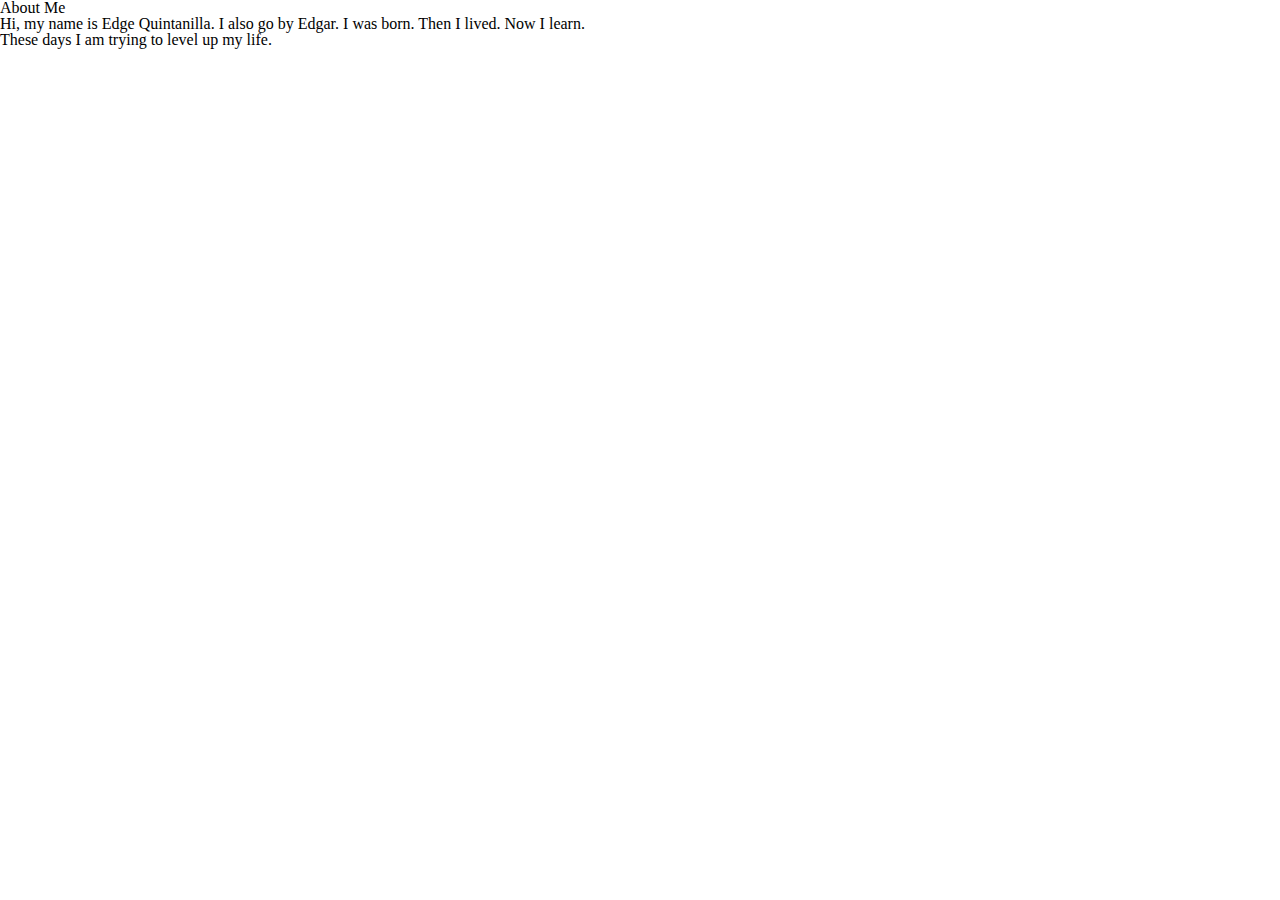
==== index.html @ 43d7d37e "Started HTML and pointed towards reset.css" ====
<! DOCTYPE html>
<html>
<head>
<TITLE>Portfolio - Edge Quintanilla</TITLE>
<link rel="stylesheet" type="text/css" href="assets/css/reset.css">
</head>
<body>
<h1>About Me</h1>	
	<p>
	Hi, my name is Edge Quintanilla. I also go by Edgar. I was born. Then I lived. Now I learn. 
	</p>
	<p>
		These days I am trying to level up my life.
	</p>

</body>

</html>
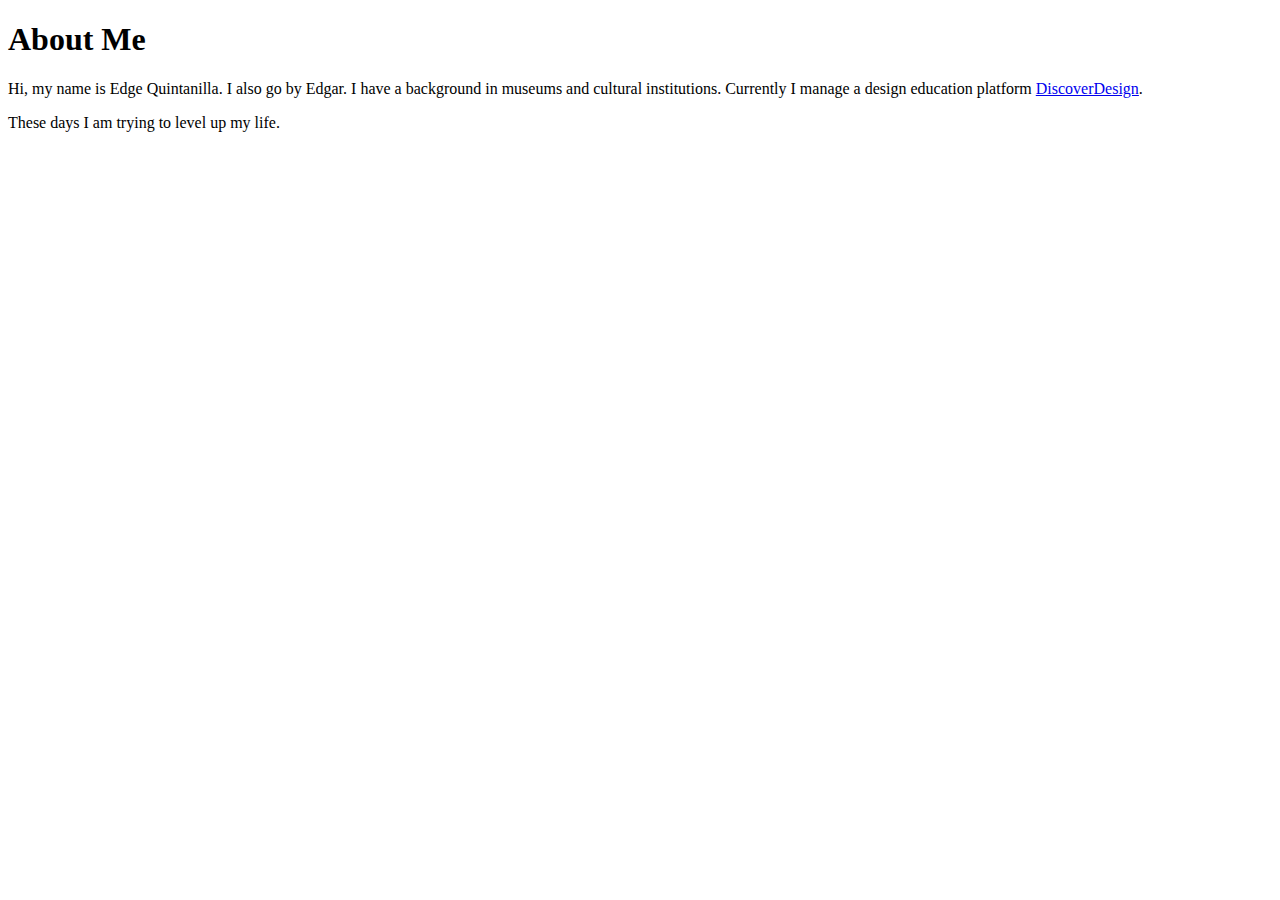
==== commit da0269ce: "Added DD link to HTML" ====
--- a/index.html
+++ b/index.html
@@ -1,13 +1,13 @@
-<! DOCTYPE html>
+<!DOCTYPE html>
 <html>
 <head>
 <TITLE>Portfolio - Edge Quintanilla</TITLE>
-<link rel="stylesheet" type="text/css" href="assets/css/reset.css">
+<link rel="stylesheet" type="text/css" href="assets/css/style.css">
 </head>
 <body>
 <h1>About Me</h1>	
 	<p>
-	Hi, my name is Edge Quintanilla. I also go by Edgar. I was born. Then I lived. Now I learn. 
+	Hi, my name is Edge Quintanilla. I also go by Edgar. I have a background in museums and cultural institutions. Currently I manage a design education platform <a href="http://discoverdesign.org">DiscoverDesign</a>. 
 	</p>
 	<p>
 		These days I am trying to level up my life.
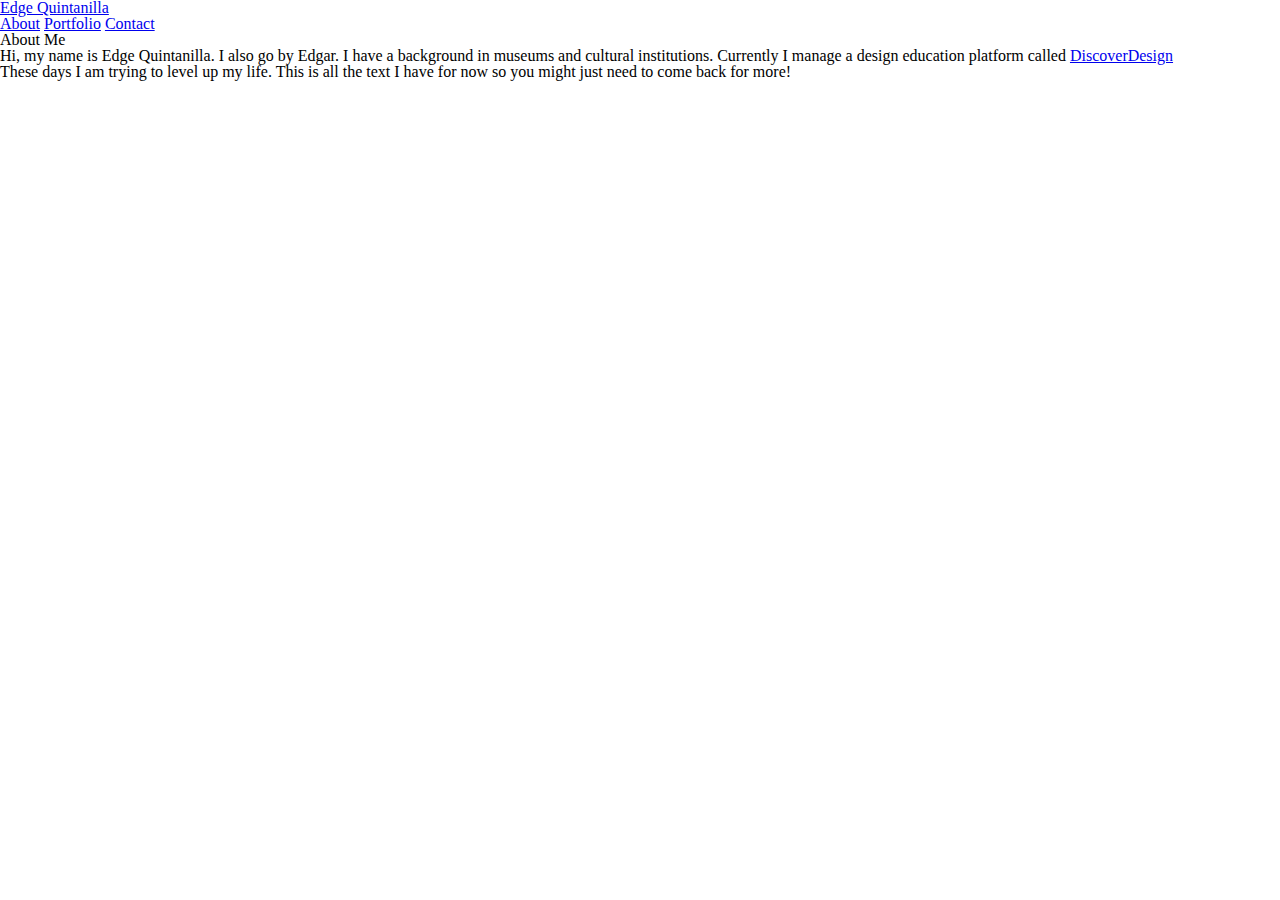
==== commit d5e0053e: "Added a bare bones version including reset.css" ====
--- a/index.html
+++ b/index.html
@@ -2,16 +2,27 @@
 <html>
 <head>
 <TITLE>Portfolio - Edge Quintanilla</TITLE>
+<link rel="stylesheet" type="text/css" href="assets/css/reset.css">
 <link rel="stylesheet" type="text/css" href="assets/css/style.css">
 </head>
+<header id="masthead">
+    <div class="container">
+      <a href="index.html" id="logo">Edge Quintanilla</a>
+      <nav>
+        <a href="index.html">About</a>
+        <a href="portfolio.html">Portfolio</a>
+        <a href="contact.html">Contact</a>
+      </nav>
+    </div>
+  </header>
 <body>
-<h1>About Me</h1>	
-	<p>
-	Hi, my name is Edge Quintanilla. I also go by Edgar. I have a background in museums and cultural institutions. Currently I manage a design education platform <a href="http://discoverdesign.org">DiscoverDesign</a>. 
-	</p>
-	<p>
-		These days I am trying to level up my life.
-	</p>
+<h1>About Me</h1> 
+  <p>
+  Hi, my name is Edge Quintanilla. I also go by Edgar. I have a background in museums and cultural institutions. Currently I manage a design education platform called <a href="http://discoverdesign.org" target="_blank">DiscoverDesign</a>
+  </p>
+  <p>
+    These days I am trying to level up my life. This is all the text I have for now so you might just need to come back for more!
+  </p>
 
 </body>
 
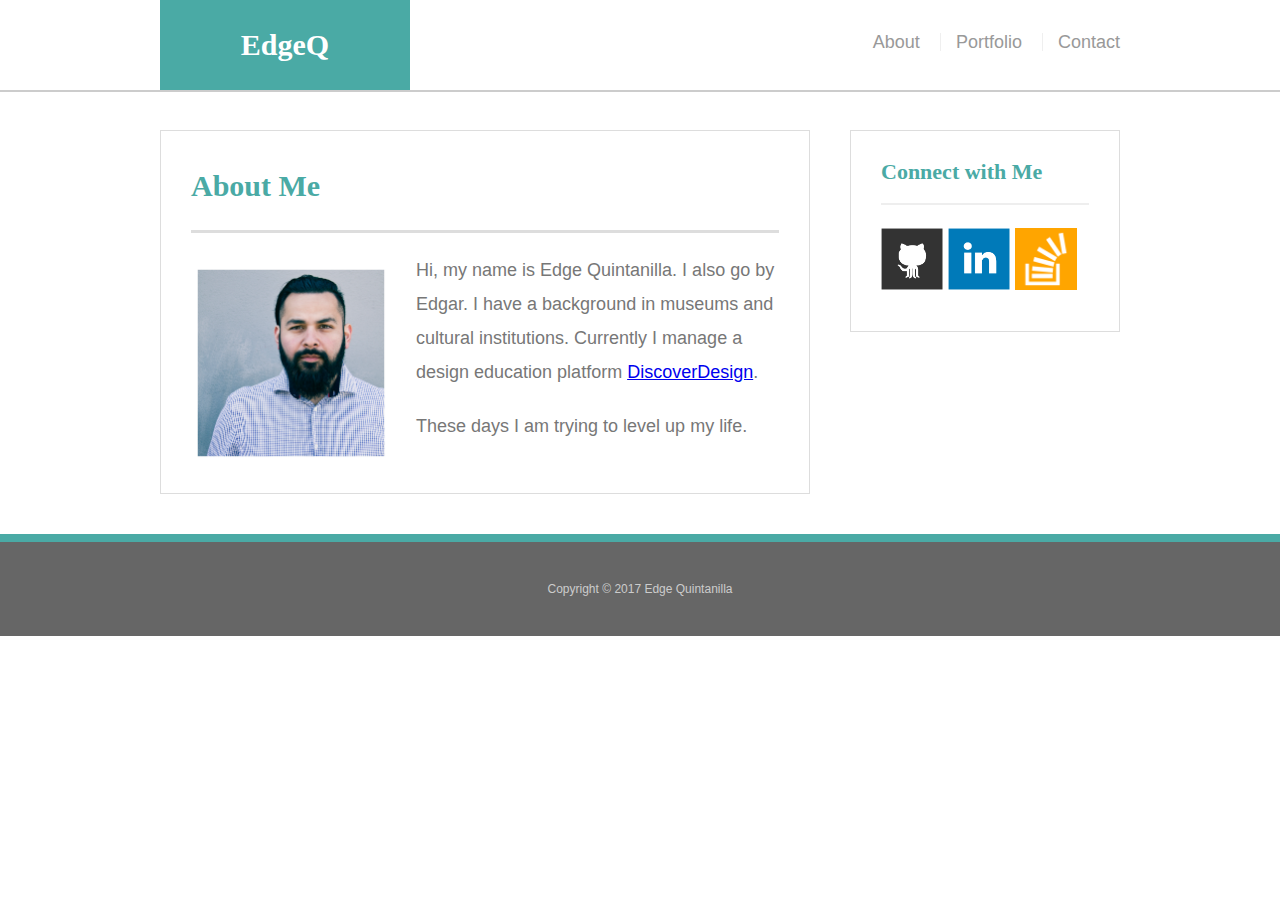
==== commit 5cd81c08: "added consistent styling across pages. Added content." ====
--- a/index.html
+++ b/index.html
@@ -1,13 +1,19 @@
-<!DOCTYPE html>
-<html>
+<!doctype html>
+<html lang="en-us">
+<!--Browser Meta Info-->
 <head>
-<TITLE>Portfolio - Edge Quintanilla</TITLE>
-<link rel="stylesheet" type="text/css" href="assets/css/reset.css">
-<link rel="stylesheet" type="text/css" href="assets/css/style.css">
+  <meta charset="UTF-8">
+  <title>About | Edge Quintanilla</title>
+  <link rel="stylesheet" type="text/css" href="assets/css/reset.css">
+  <link rel="stylesheet" type="text/css" href="assets/css/style.css">
+<!--Stylsheets go here-->
 </head>
-<header id="masthead">
+
+<body>
+<!--header is consistent info with Nav at top-->
+  <header id="masthead">
     <div class="container">
-      <a href="index.html" id="logo">Edge Quintanilla</a>
+      <a href="index.html" id="logo">EdgeQ</a>
       <nav>
         <a href="index.html">About</a>
         <a href="portfolio.html">Portfolio</a>
@@ -15,15 +21,36 @@
       </nav>
     </div>
   </header>
-<body>
-<h1>About Me</h1> 
-  <p>
-  Hi, my name is Edge Quintanilla. I also go by Edgar. I have a background in museums and cultural institutions. Currently I manage a design education platform called <a href="http://discoverdesign.org" target="_blank">DiscoverDesign</a>
-  </p>
-  <p>
-    These days I am trying to level up my life. This is all the text I have for now so you might just need to come back for more!
-  </p>
+<!--Main content area sections. Note that I have both id and class...-->
+  <div id="main-container" class="container">
+    <section class="main-section">
+      <h1>About Me</h1>
 
+      <img src="assets/images/MugShot.jpg" class="auth-image" alt="Edge Quintanilla">
+
+      <p>Hi, my name is Edge Quintanilla. I also go by Edgar. I have a background in museums and cultural institutions. Currently I manage a design education platform <a href="http://discoverdesign.org">DiscoverDesign</a>. 
+    </p>
+    <p>These days I am trying to level up my life.
+    </p>
+
+    </section>
+
+    <section class="sidebar">
+      <div id="connect">
+        <h2>Connect with Me</h2>
+
+        <a href="https://github.com/edgeq" target="_blank"><img src="assets/images/github-128.png" class="social" alt="GitHub" /></a>
+        <a href="https://www.linkedin.com/in/equintanilla/" target="_blank"><img src="assets/images/linkedin-128.png" class="social" alt="LinkedIn" /></a>
+        <a href="https://stackoverflow.com/users/8360675/edge-quintanilla?tab=profile" target="_blank"><img src="assets/images/stackoverflow-128.png" class="social" alt="Stack Overflow" /></a>
+      </div>
+    </section>
+  </div>
+
+  <footer>
+    <div class="container">
+      Copyright &copy; 2017 Edge Quintanilla
+    </div>
+  </footer>
 </body>
 
 </html>--- a/assets/css/style.css
+++ b/assets/css/style.css
@@ -0,0 +1,245 @@
+body {
+  font-family: Arial, "Helvetica Neue", Helvetica, sans-serif;
+  font-size: 18px;
+  line-height: 34px;
+  color: #777;
+  background: url("../images/concrete_seamless.png");
+}
+
+* {
+  box-sizing: border-box;
+}
+
+/* general */
+
+.container {
+  width: 100%;
+  max-width: 960px;
+  margin: 0 auto;
+  clear: both;
+}
+
+h1,
+h2,
+h3,
+p {
+  margin-bottom: 20px;
+}
+
+p:last-child {
+  margin-bottom: 0;
+}
+
+h1,
+h2,
+h3 {
+  font-family: Georgia, Times, "Times New Roman", serif;
+  font-weight: 700;
+  color: #4aaaa5;
+}
+
+h1 {
+  padding-bottom: 20px;
+  font-size: 30px;
+  line-height: 49px;
+  border-bottom: 3px solid #ddd;
+}
+
+h2,
+h3 {
+  font-size: 22px;
+}
+
+/* header */
+
+#masthead {
+  position: fixed;
+  z-index: 99;
+  width: 100%;
+  margin: 0 0 30px;
+  overflow: auto;
+  color: #fff;
+  background: #fff;
+  border-bottom: 2px solid #ccc;
+}
+
+#logo {
+  float: left;
+  width: 250px;
+  height: 90px;
+  font-family: Georgia, Times, "Times New Roman", serif;
+  font-size: 30px;
+  font-weight: 700;
+  line-height: 90px;
+  color: #fff;
+  text-align: center;
+  text-decoration: none;
+  background: #4aaaa5;
+}
+
+nav {
+  float: right;
+  margin-top: 25px;
+}
+
+nav a {
+  display: inline-block;
+  padding-left: 15px;
+  margin-left: 15px;
+  line-height: 18px;
+  color: #999;
+  text-decoration: none;
+  border-left: 1px solid #efefef;
+}
+
+nav a:first-child {
+  border-left: 0 none;
+}
+
+/* footer */
+
+footer {
+  padding: 30px 0;
+  clear: both;
+  font-size: 12px;
+  color: #fff;
+  color: #ccc;
+  text-align: center;
+  background: #666;
+  border-top: 8px solid #4aaaa5;
+}
+
+/* sidebar */
+
+.sidebar {
+  float: right;
+  width: 100%;
+  max-width: 270px;
+  padding: 30px;
+  margin-bottom: 20px;
+  background: #fff;
+  border: 1px solid #ddd;
+}
+
+h3,
+.sidebar h2 {
+  padding-bottom: 20px;
+  margin-bottom: 15px;
+  line-height: 22px;
+  border-bottom: 2px solid #eee;
+}
+
+.social {
+  width: 62px;
+  height: 62px;
+  margin-top: 8px;
+  margin-right: 5px;
+}
+
+.social:last-child {
+  margin-right: 0;
+}
+
+/* main */
+
+#main-container {
+  padding-top: 130px;
+}
+
+.main-section {
+  float: left;
+  width: 100%;
+  max-width: 650px;
+  padding: 30px;
+  margin: 0 0 40px;
+  background: #fff;
+  border: 1px solid #ddd;
+}
+
+/* portfolio page */
+
+.work {
+  position: relative;
+  float: left;
+  width: 274px;
+  margin: 20px 0 25px;
+  overflow: auto;
+}
+
+.work:nth-child(even) {
+  margin-right: 40px;
+}
+
+.work img {
+  width: 100%;
+  border: 0 none;
+  opacity: 0.8;
+}
+
+.work h3 {
+  position: absolute;
+  bottom: 20px;
+  width: 100%;
+  padding: 15px;
+  margin-bottom: 0;
+  font-weight: 300;
+  line-height: 30px;
+  color: #fff;
+  text-align: center;
+  background: #4aaaa5;
+  border-bottom: 0;
+}
+
+.auth-image {
+  float: left;
+  width: 200px;
+  height: auto;
+  margin-top: 10px;
+  margin-right: 25px;
+}
+
+/* contact page */
+
+#contact-form ul {
+  margin-bottom: 20px;
+}
+
+#contact-form li {
+  margin-bottom: 10px;
+}
+
+label,
+input[type=text],
+input[type=email],
+textarea {
+  display: block;
+  width: 100%;
+}
+
+input[type=text],
+input[type=email],
+textarea {
+  height: 35px;
+  padding: 0 10px;
+  font-size: 14px;
+  border: 1px solid #ddd;
+}
+
+textarea {
+  height: 200px;
+}
+
+input[type=submit] {
+  padding: 10px 30px;
+  font-size: 18px;
+  color: #fff;
+  cursor: pointer;
+  background: #4aaaa5;
+  border: 0 none;
+}
+
+.lightwidget-widget {
+  width: 100%; 
+  border: 0; 
+  overflow: auto;>
+  } 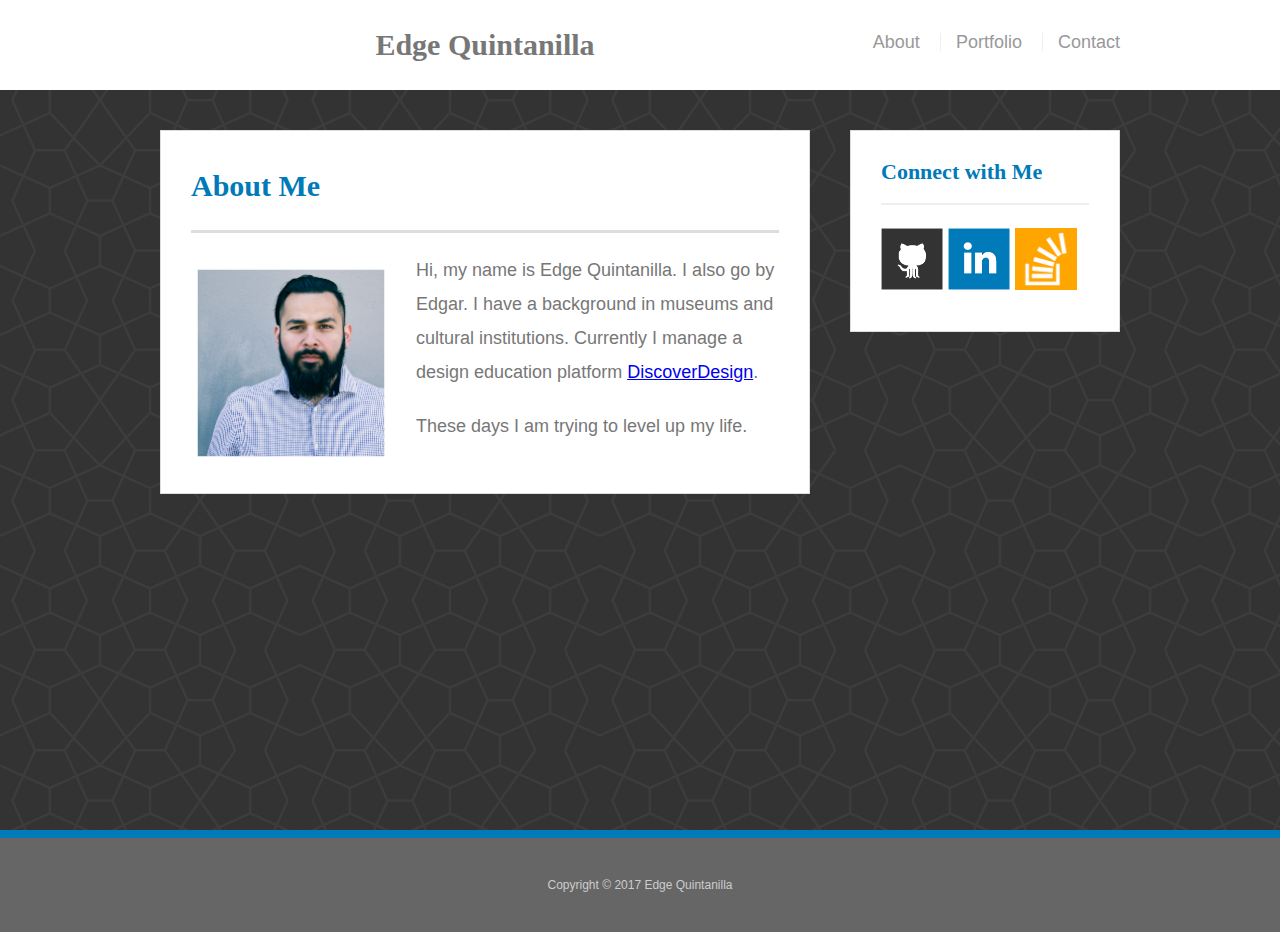
==== commit 2f9caf7f: "removed logo color. Simple is better." ====
--- a/index.html
+++ b/index.html
@@ -13,7 +13,7 @@
 <!--header is consistent info with Nav at top-->
   <header id="masthead">
     <div class="container">
-      <a href="index.html" id="logo">EdgeQ</a>
+      <a href="index.html" id="logo">Edge Quintanilla</a>
       <nav>
         <a href="index.html">About</a>
         <a href="portfolio.html">Portfolio</a>
--- a/assets/css/style.css
+++ b/assets/css/style.css
@@ -3,51 +3,11 @@
   font-size: 18px;
   line-height: 34px;
   color: #777;
-  background: url("../images/concrete_seamless.png");
+  background: url("../images/congruent_outline.png");
 }
 
 * {
   box-sizing: border-box;
-}
-
-/* general */
-
-.container {
-  width: 100%;
-  max-width: 960px;
-  margin: 0 auto;
-  clear: both;
-}
-
-h1,
-h2,
-h3,
-p {
-  margin-bottom: 20px;
-}
-
-p:last-child {
-  margin-bottom: 0;
-}
-
-h1,
-h2,
-h3 {
-  font-family: Georgia, Times, "Times New Roman", serif;
-  font-weight: 700;
-  color: #4aaaa5;
-}
-
-h1 {
-  padding-bottom: 20px;
-  font-size: 30px;
-  line-height: 49px;
-  border-bottom: 3px solid #ddd;
-}
-
-h2,
-h3 {
-  font-size: 22px;
 }
 
 /* header */
@@ -60,21 +20,21 @@
   overflow: auto;
   color: #fff;
   background: #fff;
-  border-bottom: 2px solid #ccc;
+  /*border-bottom: 2px solid #ccc;*/
 }
 
 #logo {
   float: left;
-  width: 250px;
+  width: 650px;
   height: 90px;
   font-family: Georgia, Times, "Times New Roman", serif;
   font-size: 30px;
   font-weight: 700;
   line-height: 90px;
-  color: #fff;
+  color: #777;
   text-align: center;
   text-decoration: none;
-  background: #4aaaa5;
+  background: #fff;
 }
 
 nav {
@@ -96,7 +56,56 @@
   border-left: 0 none;
 }
 
-/* footer */
+ /* content areas 
+  * The entire content area is `960px` wide.
+  * The main section content is `650px` wide.
+  * The sidebar is `270px` wide. 
+  */
+
+.container {
+  width: 100%;
+  max-width: 960px;
+  min-height: 100%;
+  margin: 0 auto;
+  clear: both;
+}
+
+h1,
+h2,
+h3,
+p {
+  margin-bottom: 20px;
+}
+
+p:last-child {
+  margin-bottom: 0;
+}
+
+h1,
+h2,
+h3 {
+  font-family: Georgia, Times, "Times New Roman", serif;
+  font-weight: 700;
+  color: #007AB9;
+}
+
+h1 {
+  padding-bottom: 20px;
+  font-size: 30px;
+  line-height: 49px;
+  border-bottom: 3px solid #ddd;
+}
+
+h2,
+h3 {
+  font-size: 22px;
+}
+
+
+
+/* footer 
+Made a "sticky footer."*/
+
 
 footer {
   padding: 30px 0;
@@ -106,7 +115,12 @@
   color: #ccc;
   text-align: center;
   background: #666;
-  border-top: 8px solid #4aaaa5;
+  border-top: 8px solid #007AB9;
+  position: relative;
+  bottom: 0;
+  
+  
+  
 }
 
 /* sidebar */
@@ -144,6 +158,7 @@
 
 #main-container {
   padding-top: 130px;
+  min-height: calc(100vh - 70px);
 }
 
 .main-section {
@@ -186,7 +201,7 @@
   line-height: 30px;
   color: #fff;
   text-align: center;
-  background: #4aaaa5;
+  background: #007AB9;
   border-bottom: 0;
 }
 
@@ -234,7 +249,7 @@
   font-size: 18px;
   color: #fff;
   cursor: pointer;
-  background: #4aaaa5;
+  background: #007AB9;
   border: 0 none;
 }
 
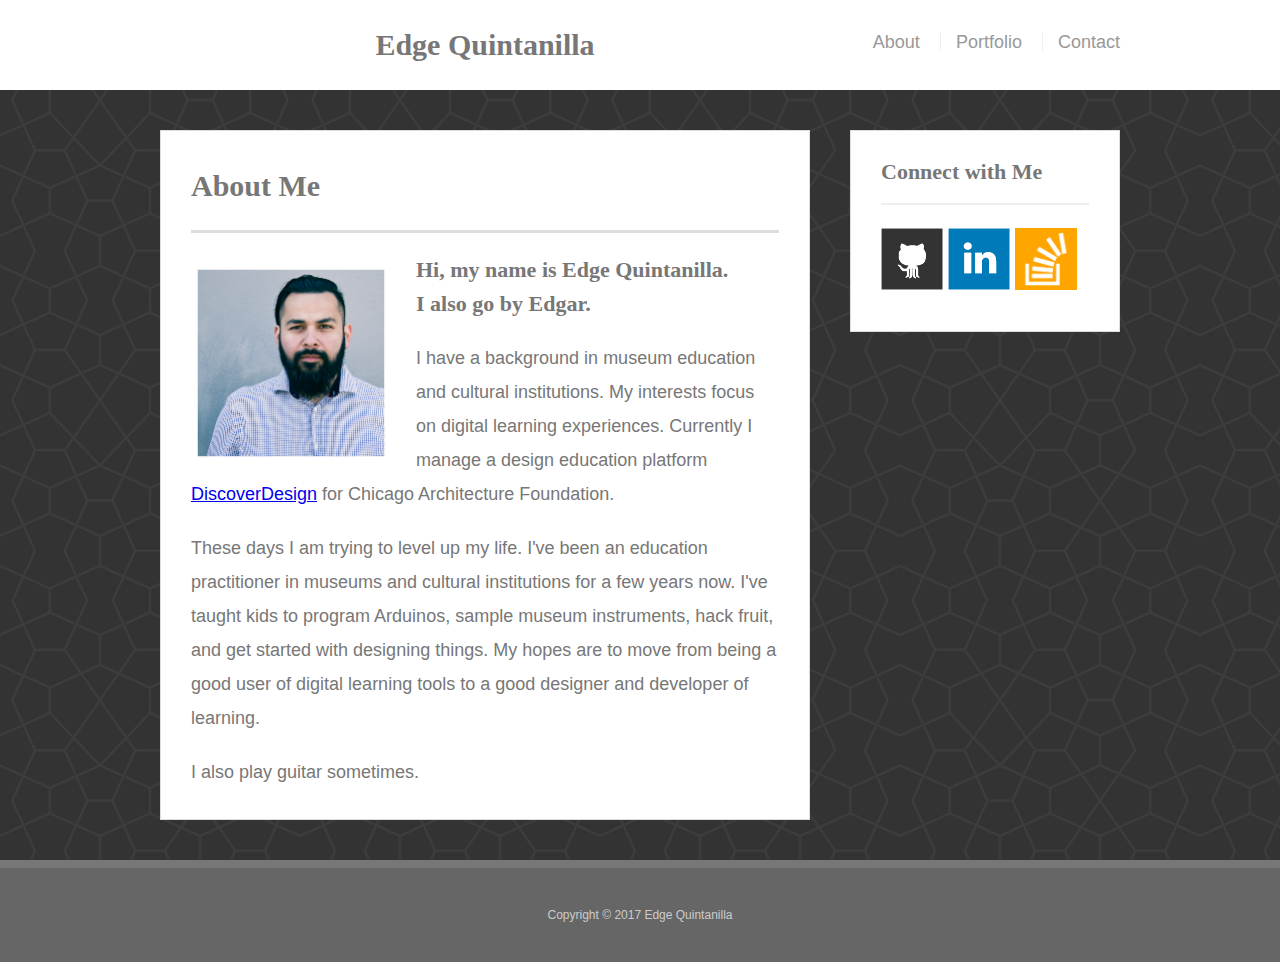
==== commit f85c4b82: "Added gimmicky link hovers." ====
--- a/index.html
+++ b/index.html
@@ -28,10 +28,12 @@
 
       <img src="assets/images/MugShot.jpg" class="auth-image" alt="Edge Quintanilla">
 
-      <p>Hi, my name is Edge Quintanilla. I also go by Edgar. I have a background in museums and cultural institutions. Currently I manage a design education platform <a href="http://discoverdesign.org">DiscoverDesign</a>. 
+      <h2>Hi, my name is Edge&nbsp;Quintanilla. <br>I also go by Edgar.</h2>
+        <p>I have a background in museum education and cultural institutions. My interests focus on digital learning experiences. Currently I manage a design education platform <a href="http://discoverdesign.org" target="_blank">DiscoverDesign</a> for Chicago Architecture Foundation. 
     </p>
-    <p>These days I am trying to level up my life.
+    <p>These days I am trying to level up my life. I've been an education practitioner in museums and cultural institutions for a few years now. I've taught kids to program Arduinos, sample museum instruments, hack fruit, and get started with designing things. My hopes are to move from being a good user of digital learning tools to a good designer and developer of learning.
     </p>
+    <p>I also play guitar sometimes.</p>
 
     </section>
 
--- a/assets/css/style.css
+++ b/assets/css/style.css
@@ -37,6 +37,10 @@
   background: #fff;
 }
 
+#logo:hover {
+  color: #007AB9;
+}
+
 nav {
   float: right;
   margin-top: 25px;
@@ -75,6 +79,7 @@
 h3,
 p {
   margin-bottom: 20px;
+
 }
 
 p:last-child {
@@ -86,7 +91,7 @@
 h3 {
   font-family: Georgia, Times, "Times New Roman", serif;
   font-weight: 700;
-  color: #007AB9;
+  color: #777;
 }
 
 h1 {
@@ -115,7 +120,7 @@
   color: #ccc;
   text-align: center;
   background: #666;
-  border-top: 8px solid #007AB9;
+  border-top: 8px solid #777;
   position: relative;
   bottom: 0;
   
@@ -176,19 +181,25 @@
 .work {
   position: relative;
   float: left;
+  padding-top: 5px;
+  margin-right: 40px;
   width: 274px;
-  margin: 20px 0 25px;
-  overflow: auto;
-}
-
+  margin: 20px 5px 25px;
+  overflow: hidden;
+}
+
+/*
 .work:nth-child(even) {
   margin-right: 40px;
 }
+*/
 
 .work img {
   width: 100%;
   border: 0 none;
   opacity: 0.8;
+  overflow: hidden;
+
 }
 
 .work h3 {
@@ -201,8 +212,9 @@
   line-height: 30px;
   color: #fff;
   text-align: center;
-  background: #007AB9;
+  background: #777;
   border-bottom: 0;
+  overflow: hidden;
 }
 
 .auth-image {
@@ -249,12 +261,18 @@
   font-size: 18px;
   color: #fff;
   cursor: pointer;
-  background: #007AB9;
+  background: #777;
   border: 0 none;
-}
+
+}
+
+input[type=submit]:hover {
+  background-color: #FFA502
+}
+
 
 .lightwidget-widget {
   width: 100%; 
   border: 0; 
-  overflow: auto;>
+  overflow: auto;
   } 